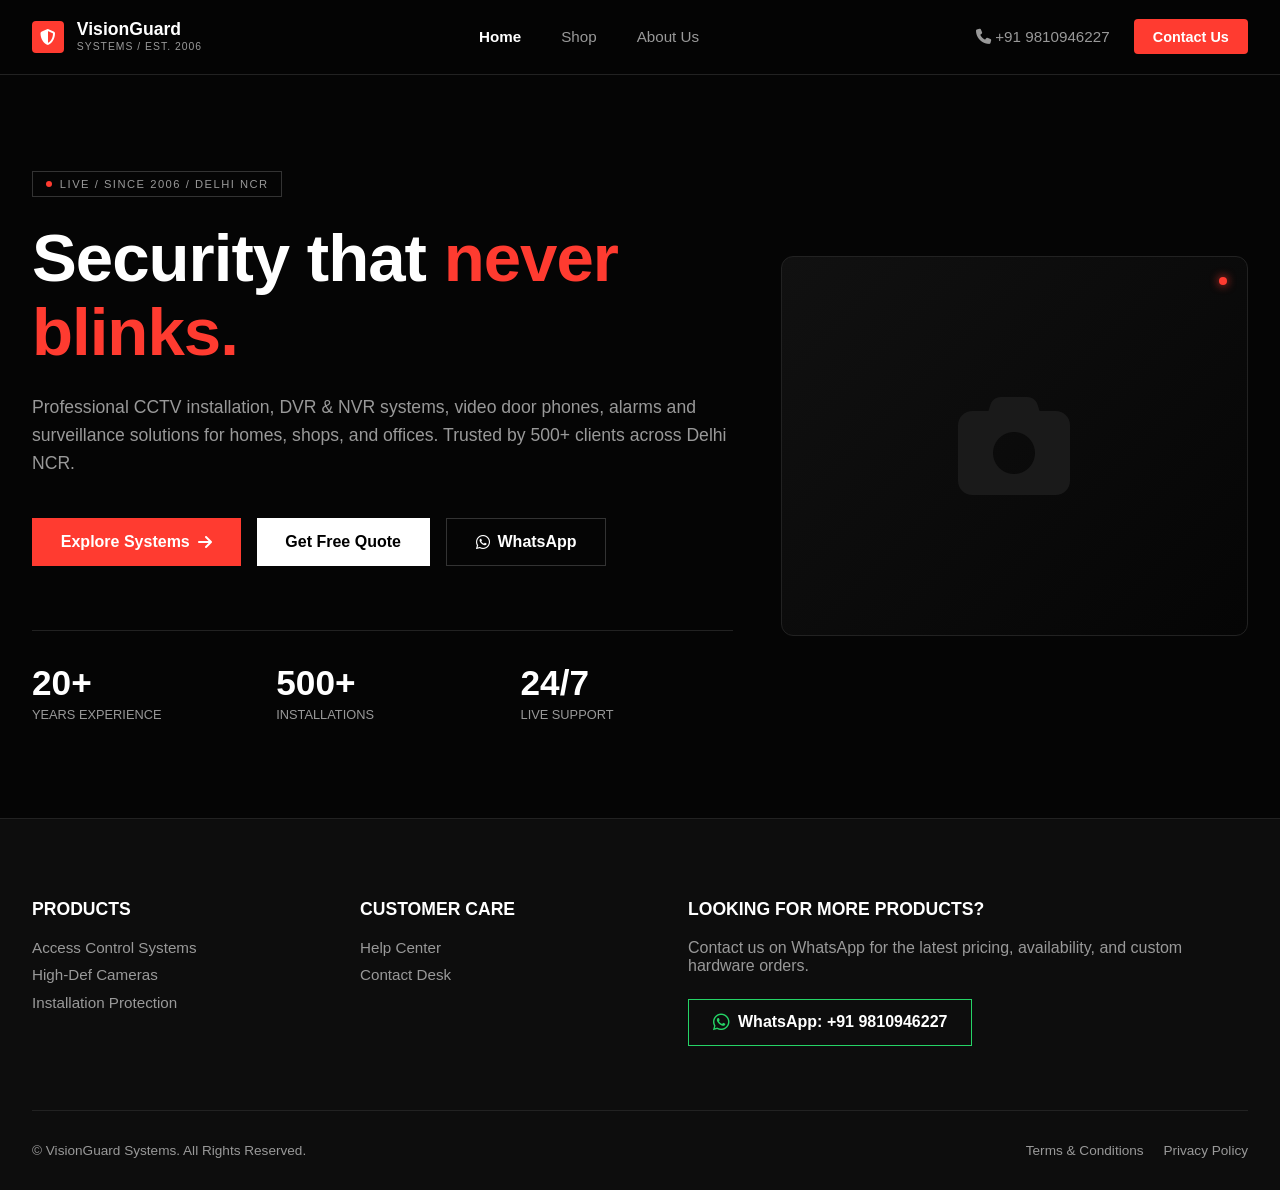
==== index.html @ 60184a5b "Update index.html" ====
<!DOCTYPE html>
<html lang="en">
<head>
    <meta charset="UTF-8">
    <meta name="viewport" content="width=device-width, initial-scale=1.0">
    <title>VisionGuard Systems | Security That Never Blinks</title>
    <link rel="stylesheet" href="https://cdnjs.cloudflare.com/ajax/libs/font-awesome/6.4.0/css/all.min.css">
    <style>
        /* --- BRAND DESIGN PALETTE (PREMIUM DARK SYSTEM) --- */
        :root {
            --pitch-black: #050505;
            --card-bg: #0d0d0d;
            --gray-highlight: #1a1a1a;
            --pure-white: #ffffff;
            --cool-gray: #999999;
            --brand-red: #ff3b30;
            --brand-red-hover: #e02d23;
            --border-color: #222222;
        }

        * {
            box-sizing: border-box;
            margin: 0;
            padding: 0;
        }

        body {
            background-color: var(--pitch-black);
            color: var(--pure-white);
            font-family: -apple-system, BlinkMacSystemFont, "Segoe UI", Roboto, sans-serif;
            overflow-x: hidden;
        }

        /* --- STICKY NAVIGATION HEADER --- */
        header {
            background-color: rgba(5, 5, 5, 0.95);
            border-bottom: 1px solid var(--border-color);
            position: sticky;
            top: 0;
            z-index: 1000;
            backdrop-filter: blur(10px);
        }

        .nav-container {
            max-width: 1300px;
            margin: 0 auto;
            display: flex;
            justify-content: space-between;
            align-items: center;
            padding: 1.2rem 2rem;
        }

        .logo-block {
            display: flex;
            align-items: center;
            gap: 0.8rem;
        }

        .logo-icon {
            background-color: var(--brand-red);
            color: white;
            width: 32px;
            height: 32px;
            display: flex;
            align-items: center;
            justify-content: center;
            border-radius: 4px;
        }

        .logo-text h1 {
            font-size: 1.1rem;
            font-weight: 900;
            line-height: 1;
        }

        .logo-text p {
            font-size: 0.65rem;
            color: var(--cool-gray);
            letter-spacing: 1px;
            margin-top: 2px;
        }

        nav ul {
            display: flex;
            list-style: none;
            gap: 2.5rem;
        }

        nav ul li a {
            font-size: 0.95rem;
            color: var(--cool-gray);
            text-decoration: none;
            transition: color 0.2s;
            cursor: pointer;
        }

        nav ul li a:hover, nav ul li a.active {
            color: var(--pure-white);
            font-weight: bold;
        }

        .nav-right {
            display: flex;
            align-items: center;
            gap: 1.5rem;
        }

        .phone-link {
            color: var(--cool-gray);
            text-decoration: none;
            font-size: 0.95rem;
        }

        .top-contact-btn {
            background-color: var(--brand-red);
            color: white;
            padding: 0.6rem 1.2rem;
            border-radius: 4px;
            text-decoration: none;
            font-weight: bold;
            font-size: 0.9rem;
            transition: background 0.2s;
        }

        .top-contact-btn:hover {
            background-color: var(--brand-red-hover);
        }

        /* --- DYNAMIC PAGES VISIBILITY --- */
        .page-view {
            display: none;
            opacity: 0;
            transform: translateY(10px);
            transition: opacity 0.3s ease, transform 0.3s ease;
        }

        .page-view.active-view {
            display: block;
            opacity: 1;
            transform: translateY(0);
        }

        /* --- HOMEPAGE HERO VIEW --- */
        .hero-viewport {
            max-width: 1300px;
            margin: 0 auto;
            padding: 6rem 2rem;
            display: grid;
            grid-template-columns: 1.2fr 0.8fr;
            gap: 3rem;
            align-items: center;
        }

        .live-badge {
            display: inline-flex;
            align-items: center;
            gap: 0.5rem;
            border: 1px solid #333;
            padding: 0.4rem 0.8rem;
            font-size: 0.7rem;
            letter-spacing: 1.5px;
            color: var(--cool-gray);
            text-transform: uppercase;
            margin-bottom: 1.5rem;
        }

        .live-badge::before {
            content: '';
            width: 6px;
            height: 6px;
            background-color: var(--brand-red);
            border-radius: 50%;
        }

        .hero-content h1 {
            font-size: 4.2rem;
            font-weight: 900;
            line-height: 1.1;
            margin-bottom: 1.5rem;
            letter-spacing: -1px;
        }

        .hero-content h1 span {
            color: var(--brand-red);
        }

        .hero-description {
            color: var(--cool-gray);
            font-size: 1.1rem;
            line-height: 1.6;
            margin-bottom: 2.5rem;
        }

        .hero-action-row {
            display: flex;
            flex-wrap: wrap;
            gap: 1rem;
            margin-bottom: 4rem;
        }

        .btn-solid-red, .btn-solid-white, .btn-outline-gray {
            padding: 0.9rem 1.8rem;
            font-weight: bold;
            font-size: 1rem;
            border: none;
            cursor: pointer;
            display: flex;
            align-items: center;
            gap: 0.5rem;
        }

        .btn-solid-red { background-color: var(--brand-red); color: white; }
        .btn-solid-red:hover { background-color: var(--brand-red-hover); }
        .btn-solid-white { background-color: white; color: black; }
        .btn-outline-gray { background-color: transparent; color: white; border: 1px solid #333; }
        .btn-outline-gray:hover { background-color: var(--card-bg); }

        .metrics-grid {
            display: grid;
            grid-template-columns: repeat(3, 1fr);
            gap: 2rem;
            border-top: 1px solid var(--border-color);
            padding-top: 2rem;
        }

        .metric-block h3 { font-size: 2.2rem; font-weight: 900; margin-bottom: 0.2rem; }
        .metric-block p { font-size: 0.8rem; color: var(--cool-gray); text-transform: uppercase; }

        .hero-graphic {
            display: flex;
            justify-content: center;
        }

        .camera-lens-box {
            width: 100%;
            height: 380px;
            background: linear-gradient(135deg, #111 0%, #050505 100%);
            border: 1px solid var(--border-color);
            border-radius: 12px;
            display: flex;
            align-items: center;
            justify-content: center;
            font-size: 7rem;
            color: #1a1a1a;
            position: relative;
        }

        .red-dot-live {
            width: 8px;
            height: 8px;
            background-color: var(--brand-red);
            border-radius: 50%;
            position: absolute;
            top: 20px;
            right: 20px;
            box-shadow: 0 0 10px var(--brand-red);
        }

        /* --- CATALOGUE / SHOP APPARATUS --- */
        .shop-header {
            max-width: 1300px;
            margin: 0 auto;
            padding: 4rem 2rem 2rem;
        }

        .shop-header h2 { font-size: 2.5rem; font-weight: 800; margin-bottom: 0.5rem; }
        .shop-header p { color: var(--cool-gray); }

        .catalog-grid {
            max-width: 1300px;
            margin: 0 auto;
            padding: 0 2rem 6rem;
            display: grid;
            grid-template-columns: repeat(auto-fit, minmax(300px, 1fr));
            gap: 2rem;
        }

        .item-card {
            background-color: var(--card-bg);
            border: 1px solid var(--border-color);
            display: flex;
            flex-direction: column;
            border-radius: 6px;
            overflow: hidden;
        }

        .item-display {
            height: 240px;
            background-color: #ffffff; /* Keeping white background to seamlessly match CP-Plus product images */
            display: flex;
            align-items: center;
            justify-content: center;
            border-bottom: 1px solid var(--border-color);
            padding: 1.5rem;
        }

        .item-display img {
            max-width: 100%;
            max-height: 100%;
            object-fit: contain;
        }

        .item-details {
            padding: 1.5rem;
            display: flex;
            flex-direction: column;
            flex-grow: 1;
        }

        .item-details h3 { 
            font-size: 1.1rem; 
            margin-bottom: 0.5rem; 
            min-height: 44px; 
            
            /* Cross-browser compatibility ke liye */
            display: -webkit-box;
            -webkit-line-clamp: 2;
            -webkit-box-orient: vertical;  
            overflow: hidden;

            /* Yeh line likhte hi VS Code ki yellow line hat jayegi */
            line-clamp: 2; 
        }
        
        .item-cost { font-size: 1.3rem; color: var(--brand-red); font-weight: bold; margin-bottom: 1.5rem; }

        .installation-box {
            background-color: var(--pitch-black);
            padding: 0.8rem;
            border: 1px solid var(--border-color);
            margin-bottom: 1.5rem;
            display: flex;
            align-items: center;
            gap: 0.6rem;
            border-radius: 4px;
        }

        .installation-box input { accent-color: var(--brand-red); width: 16px; height: 16px; cursor: pointer; }
        .installation-box label { font-size: 0.85rem; color: var(--cool-gray); cursor: pointer; }

        .item-action-btn {
            background: transparent;
            color: white;
            border: 1px solid white;
            padding: 0.8rem;
            font-weight: bold;
            cursor: pointer;
            width: 100%;
            transition: all 0.2s;
            border-radius: 4px;
            margin-top: auto;
        }

        .item-action-btn:hover { background: white; color: black; }

        /* --- ABOUT US DETAILS --- */
        .about-hero {
            background-color: var(--card-bg);
            border-bottom: 1px solid var(--border-color);
            padding: 5rem 2rem;
            text-align: center;
        }

        /* --- ABOUT US DETAILS (LEFT ALIGNED & PREMIUM SYSTEM) --- */
        .about-hero {
            background-color: var(--card-bg);
            border-bottom: 1px solid var(--border-color);
            padding: 5rem 2rem;
            text-align: left; /* Center se left kiya */
        }

        /* Pure layout ko baki sections ki tarah 1300px max-width par lock karne ke liye */
        .about-hero-container {
            max-width: 1300px;
            margin: 0 auto;
        }

        /* "About us" ko top left me chhota premium badge look dene ke liye */
        .about-hero h2 { 
            font-size: 0.95rem; 
            font-weight: 700; 
            text-transform: uppercase;
            letter-spacing: 1.5px;
            margin-bottom: 1.2rem; 
            color: var(--cool-gray);
        }

        /* "Trusted Security Solutions Since 2006" heading ko left me bada karne ke liye */
        .about-hero h3 { 
            color: var(--pure-white); 
            font-size: 3.2rem; /* Size badha kar bada kiya */
            font-weight: 900;
            line-height: 1.2;
            margin-bottom: 1.5rem; 
            max-width: 850px; 
            letter-spacing: -1px;
        }

        /* Paragraph text ko left grid ke mutabik set karne ke liye */
        .about-hero p { 
            color: var(--cool-gray); 
            font-size: 1.15rem;
            line-height: 1.7;
            max-width: 750px; 
            margin: 0; /* Margin auto hataya taaki left me align rahe */
        }

        .team-block h4 { font-size: 1.8rem; }
        .team-subtext { color: var(--cool-gray); margin-bottom: 3rem; }

        .profiles-grid {
            display: grid;
            grid-template-columns: repeat(auto-fit, minmax(400px, 1fr));
            gap: 3rem;
        }

        .profile-card { display: flex; gap: 1.5rem; }
        
        .profile-avatar {
            width: 100px;
            height: 100px;
            border-radius: 50%;
            border: 2px solid var(--brand-red);
            overflow: hidden;
            display: flex;
            align-items: center;
            justify-content: center;
            flex-shrink: 0;
            background-color: var(--gray-highlight);
        }

        .profile-avatar img {
            width: 100%;
            height: 100%;
            object-fit: cover;
        }

        .profile-info h5 { font-size: 1.3rem; }
        .role-tag { color: var(--brand-red); font-size: 0.85rem; font-weight: bold; text-transform: uppercase; display: block; margin-bottom: 0.6rem; }
        .profile-info p { color: var(--cool-gray); font-size: 0.95rem; line-height: 1.6; }

        /* --- GLOBAL FOOTER ARCHITECTURE --- */
        footer {
            background-color: var(--card-bg);
            border-top: 1px solid var(--border-color);
            padding: 5rem 2rem 2rem;
        }

        .footer-grid {
            max-width: 1300px;
            margin: 0 auto;
            display: grid;
            grid-template-columns: 1fr 1fr 2fr;
            gap: 3rem;
            padding-bottom: 4rem;
        }

        .footer-col h4 { font-size: 1.1rem; text-transform: uppercase; margin-bottom: 1.2rem; }
        .footer-col ul { list-style: none; }
        .footer-col ul li { margin-bottom: 0.6rem; }
        .footer-col ul li a { color: var(--cool-gray); text-decoration: none; font-size: 0.95rem; cursor: pointer; }
        .footer-col ul li a:hover { color: white; }
        .special-col p { color: var(--cool-gray); margin-bottom: 1.5rem; }

        .whatsapp-btn {
            color: white;
            text-decoration: none;
            border: 1px solid #25d366;
            padding: 0.8rem 1.5rem;
            display: inline-flex;
            align-items: center;
            gap: 0.5rem;
            font-weight: bold;
        }

        .whatsapp-btn i { color: #25d366; font-size: 1.2rem; }

        .footer-bottom {
            max-width: 1300px;
            margin: 0 auto;
            border-top: 1px solid var(--border-color);
            padding-top: 2rem;
            display: flex;
            justify-content: space-between;
            font-size: 0.85rem;
            color: var(--cool-gray);
        }

        .footer-bottom a { color: var(--cool-gray); text-decoration: none; margin-left: 1rem; }

        /* --- RESPONSIVE MOBILE FIXES --- */
        @media (max-width: 968px) {
            .hero-viewport { grid-template-columns: 1fr; padding: 3rem 1rem; }
            .hero-graphic { display: none; }
            .hero-content h1 { font-size: 2.8rem; }
            .footer-grid { grid-template-columns: 1fr; gap: 2rem; }
            .profiles-grid { grid-template-columns: 1fr; }
        }
    </style>
</head>
<body>

    <header>
        <div class="nav-container">
            <div class="logo-block">
                <div class="logo-icon"><i class="fa-solid fa-shield-halved"></i></div>
                <div class="logo-text">
                    <h1>VisionGuard</h1>
                    <p>SYSTEMS / EST. 2006</p>
                </div>
            </div>
            <nav>
                <ul class="nav-links">
                    <li><a class="nav-link active" data-target="home">Home</a></li>
                    <li><a class="nav-link" data-target="shop">Shop</a></li>
                    <li><a class="nav-link" data-target="about">About Us</a></li>
                </ul>
            </nav>
            <div class="nav-right">
                <a href="tel:+919810946227" class="phone-link"><i class="fa-solid fa-phone"></i> +91 9810946227</a>
                <a href="tel:+919810946227" class="top-contact-btn">Contact Us</a>
            </div>
        </div>
    </header>

    <main id="view-home" class="page-view active-view">
        <section class="hero-viewport">
            <div class="hero-content">
                <div class="live-badge">Live / Since 2006 / Delhi NCR</div>
                <h1>Security that <span>never blinks.</span></h1>
                <p class="hero-description">Professional CCTV installation, DVR & NVR systems, video door phones, alarms and surveillance solutions for homes, shops, and offices. Trusted by 500+ clients across Delhi NCR.</p>
                
                <div class="hero-action-row">
                    <button class="btn-solid-red" id="hero-explore-btn">Explore Systems <i class="fa-solid fa-arrow-right"></i></button>
                    <button class="btn-solid-white" onclick="window.location.href='tel:+919810946227'">Get Free Quote</button>
                    <button class="btn-outline-gray" onclick="window.open('https://wa.me/919810946227', '_blank')"><i class="fa-brands fa-whatsapp"></i> WhatsApp</button>
                </div>

                <div class="metrics-grid">
                    <div class="metric-block">
                        <h3>20+</h3>
                        <p>Years Experience</p>
                    </div>
                    <div class="metric-block">
                        <h3>500+</h3>
                        <p>Installations</p>
                    </div>
                    <div class="metric-block">
                        <h3>24/7</h3>
                        <p>Live Support</p>
                    </div>
                </div>
            </div>
            <div class="hero-graphic">
                <div class="camera-lens-box">
                    <i class="fa-solid fa-camera"></i>
                    <div class="red-dot-live"></div>
                </div>
            </div>
        </section>
    </main>

    <main id="view-shop" class="page-view">
        <section class="shop-header">
            <h2>CP-Plus Specialized Hardware Catalog</h2>
            <p>Select specialized equipment with an optional configuration and localized field setup service.</p>
        </section>

        <section class="catalog-grid">
            <div class="item-card">
                <div class="item-display"><img src="illumix_bullet.jpg" alt="CP Plus Illumix 2.4MP Full HD Bullet Camera"></div>
                <div class="item-details">
                    <h3>CP Plus Illumix 2.4MP Full HD Bullet Camera</h3>
                    <div class="item-cost">Price: ₹1,399</div>
                    <div class="installation-box">
                        <input type="checkbox" id="setup-cp1" class="setup-cb">
                        <label for="setup-cp1">Include Installation (+₹600)</label>
                    </div>
                    <button class="item-action-btn" data-name="CP Plus Illumix 2.4MP Full HD Bullet Camera" data-cb="setup-cp1">Add to Order Portfolio</button>
                </div>
            </div>

            <div class="item-card">
                <div class="item-display"><img src="illumix_doom.jpg" alt="CP Plus Illumix 2.4MP Full HD Dome Camera"></div>
                <div class="item-details">
                    <h3>CP Plus Illumix 2.4MP Full HD Dome Camera</h3>
                    <div class="item-cost">Price: ₹1,399</div>
                    <div class="installation-box">
                        <input type="checkbox" id="setup-cp2" class="setup-cb">
                        <label for="setup-cp2">Include Installation (+₹600)</label>
                    </div>
                    <button class="item-action-btn" data-name="CP Plus Illumix 2.4MP Full HD Dome Camera" data-cb="setup-cp2">Add to Order Portfolio</button>
                </div>
            </div>

            <div class="item-card">
                <div class="item-display"><img src="ip_2mp_dome.jpg" alt="CP Plus Illumix 2MP IP Dome Camera with Audio & Night Vision"></div>
                <div class="item-details">
                    <h3>CP Plus Illumix 2MP IP Dome Camera (Audio & Night Vision)</h3>
                    <div class="item-cost">Price: ₹2,099</div>
                    <div class="installation-box">
                        <input type="checkbox" id="setup-cp3" class="setup-cb">
                        <label for="setup-cp3">Include Installation (+₹700)</label>
                    </div>
                    <button class="item-action-btn" data-name="CP Plus Illumix 2MP IP Dome Camera with Audio & Night Vision" data-cb="setup-cp3">Add to Order Portfolio</button>
                </div>
            </div>

            <div class="item-card">
                <div class="item-display"><img src="ip_2mp_bullet.jpg" alt="CP Plus Illumix 2MP IP Bullet Camera with Audio"></div>
                <div class="item-details">
                    <h3>CP Plus Illumix 2MP IP Bullet Camera with Audio</h3>
                    <div class="item-cost">Price: ₹2,999</div>
                    <div class="installation-box">
                        <input type="checkbox" id="setup-cp4" class="setup-cb">
                        <label for="setup-cp4">Include Installation (+₹700)</label>
                    </div>
                    <button class="item-action-btn" data-name="CP Plus Illumix 2MP IP Bullet Camera with Audio" data-cb="setup-cp4">Add to Order Portfolio</button>
                </div>
            </div>

            <div class="item-card">
                <div class="item-display"><img src="4ch .jpg" alt="CP-Plus 4 Channel DVR"></div>
                <div class="item-details">
                    <h3>CP-Plus 4 Channel DVR (Supports Up to 2.4MP Cameras)</h3>
                    <div class="item-cost">Price: ₹2,549</div>
                    <div class="installation-box">
                        <input type="checkbox" id="setup-cp5" class="setup-cb">
                        <label for="setup-cp5">Include Installation (+₹1,200)</label>
                    </div>
                    <button class="item-action-btn" data-name="CP-Plus 4 Channel DVR (Supports Up to 2.4MP)" data-cb="setup-cp5">Add to Order Portfolio</button>
                </div>
            </div>

            <div class="item-card">
                <div class="item-display"><img src="4ch .jpg" alt="CP-Plus 8 Channel DVR"></div>
                <div class="item-details">
                    <h3>CP-Plus 8 Channel DVR (Supports Up to 2.4MP Cameras)</h3>
                    <div class="item-cost">Price: ₹3,650</div>
                    <div class="installation-box">
                        <input type="checkbox" id="setup-cp6" class="setup-cb">
                        <label for="setup-cp6">Include Installation (+₹1,500)</label>
                    </div>
                    <button class="item-action-btn" data-name="CP-Plus 8 Channel DVR (Supports Up to 2.4MP)" data-cb="setup-cp6">Add to Order Portfolio</button>
                </div>
            </div>

            <div class="item-card">
                <div class="item-display"><img src="4ch_NVR.jpg" alt="CP-Plus 8 Channel NVR"></div>
                <div class="item-details">
                    <h3>CP-Plus 8 Channel High-Definition NVR</h3>
                    <div class="item-cost">Price: ₹4,999</div>
                    <div class="installation-box">
                        <input type="checkbox" id="setup-cp7" class="setup-cb">
                        <label for="setup-cp7">Include Installation (+₹2,000)</label>
                    </div>
                    <button class="item-action-btn" data-name="CP-Plus 8 Channel NVR" data-cb="setup-cp7">Add to Order Portfolio</button>
                </div>
            </div>

            <div class="item-card">
                <div class="item-display"><img src="4ch_NVR.jpg" alt="CP-Plus 4 Channel NVR"></div>
                <div class="item-details">
                    <h3>CP-Plus 4 Channel High-Definition NVR</h3>
                    <div class="item-cost">Price: ₹4,399</div>
                    <div class="installation-box">
                        <input type="checkbox" id="setup-cp8" class="setup-cb">
                        <label for="setup-cp8">Include Installation (+₹1,500)</label>
                    </div>
                    <button class="item-action-btn" data-name="CP-Plus 4 Channel NVR" data-cb="setup-cp8">Add to Order Portfolio</button>
                </div>
            </div>
        </section>
    </main>

    <main id="view-about" class="page-view">
        <section class="about-hero">
            <div class="about-hero-container">
                <h2>About us</h2>
                <h3>Trusted Security Solutions Since 2006</h3>
                <p>Professional CCTV installation, DVR setup, door phone systems, and surveillance solutions for homes, shops, and offices.</p>
            </div>
        </section>

            <div class="team-block">
                <h4>Meet the Team</h4>
                <p class="team-subtext">Expert technicians ensuring your safety</p>

                <div class="profiles-grid">
                    <div class="profile-card">
                        <div class="profile-avatar">
                            <img src="Vinay kumar.png" alt="Vinay Kumar">
                        </div>
                        <div class="profile-info">
                            <h5>Vinay Kumar</h5>
                            <span class="role-tag">Founder & Security Specialist</span>
                            <p>Providing trusted CCTV and security solutions, with over 20 years of experience in CCTV installation, DVR setup, door phone systems, and security services for homes, shops, and offices.</p>
                        </div>
                    </div>

                    <div class="profile-card">
                        <div class="profile-avatar">
                            <img src="my-photo.png" alt="Nikunj Sagar">
                        </div>
                        <div class="profile-info">
                            <h5>Nikunj Sagar</h5>
                            <span class="role-tag">Technical Manager</span>
                            <p>Handles website management, product updates, customer coordination, and digital operations for VisionGuard Systems.</p>
                        </div>
                    </div>
                </div>
            </div>
        </section>
    </main>

    <footer>
        <div class="footer-grid">
            <div class="footer-col">
                <h4>Products</h4>
                <ul>
                    <li><a class="footer-nav" data-target="shop">Access Control Systems</a></li>
                    <li><a class="footer-nav" data-target="shop">High-Def Cameras</a></li>
                    <li><a class="footer-nav" data-target="shop">Installation Protection</a></li>
                </ul>
            </div>
            <div class="footer-col">
                <h4>Customer Care</h4>
                <ul>
                    <li><a href="#">Help Center</a></li>
                    <li><a href="tel:+919810946227">Contact Desk</a></li>
                </ul>
            </div>
            <div class="footer-col special-col">
                <h4>Looking for more products?</h4>
                <p>Contact us on WhatsApp for the latest pricing, availability, and custom hardware orders.</p>
                <a href="https://wa.me/919810946227" target="_blank" class="whatsapp-btn">
                    <i class="fa-brands fa-whatsapp"></i> WhatsApp: +91 9810946227
                </a>
            </div>
        </div>
        <div class="footer-bottom">
            <p>&copy; VisionGuard Systems. All Rights Reserved.</p>
            <div>
                <a href="#">Terms & Conditions</a>
                <a href="#">Privacy Policy</a>
            </div>
        </div>
    </footer>

    <script>
        document.addEventListener("DOMContentLoaded", () => {
            
            // --- 1. DYNAMIC PAGE ROUTING (NAV CHANGER) ---
            const navLinks = document.querySelectorAll(".nav-link, .footer-nav");
            const pageViews = document.querySelectorAll(".page-view");

            function changePage(targetId) {
                pageViews.forEach(view => {
                    view.classList.remove("active-view");
                });

                document.querySelectorAll(".nav-link").forEach(link => {
                    link.classList.remove("active");
                });

                const targetPage = document.getElementById(`view-${targetId}`);
                if (targetPage) {
                    targetPage.classList.add("active-view");
                }

                const targetNav = document.querySelector(`.nav-link[data-target="${targetId}"]`);
                if (targetNav) {
                    targetNav.classList.add("add"); // backwards fallback
                    targetNav.classList.add("active");
                }

                window.scrollTo({ top: 0, behavior: "instant" });
            }

            navLinks.forEach(link => {
                link.addEventListener("click", (e) => {
                    e.preventDefault();
                    const target = link.getAttribute("data-target");
                    changePage(target);
                });
            });

            const exploreBtn = document.getElementById("hero-explore-btn");
            if (exploreBtn) {
                exploreBtn.addEventListener("click", () => {
                    changePage("shop");
                });
            }

            // --- 2. SHOP CART WITH DIRECT WHATSAPP ACTION ---
            const buyButtons = document.querySelectorAll(".item-action-btn");

            buyButtons.forEach(button => {
                button.addEventListener("click", () => {
                    const productName = button.getAttribute("data-name");
                    const associatedCheckboxId = button.getAttribute("data-cb");
                    const isInstallationChecked = document.getElementById(associatedCheckboxId).checked;

                    // WhatsApp Custom Message Text Formulation
                    let textMessage = `Hello VisionGuard, I want to inquire/order:\n- Product: ${productName}`;
                    if (isInstallationChecked) {
                        textMessage += `\n- Requirement: Need On-site Installation Service`;
                    } else {
                        textMessage += `\n- Requirement: Hardware Delivery Only`;
                    }

                    // Encode message for URL format
                    const encodedMessage = encodeURIComponent(textMessage);
                    
                    // Redirecting directly to business WhatsApp channel
                    window.open(`https://wa.me/919810946227?text=${encodedMessage}`, '_blank');
                });
            });
        });
    </script>
</body>
</html>
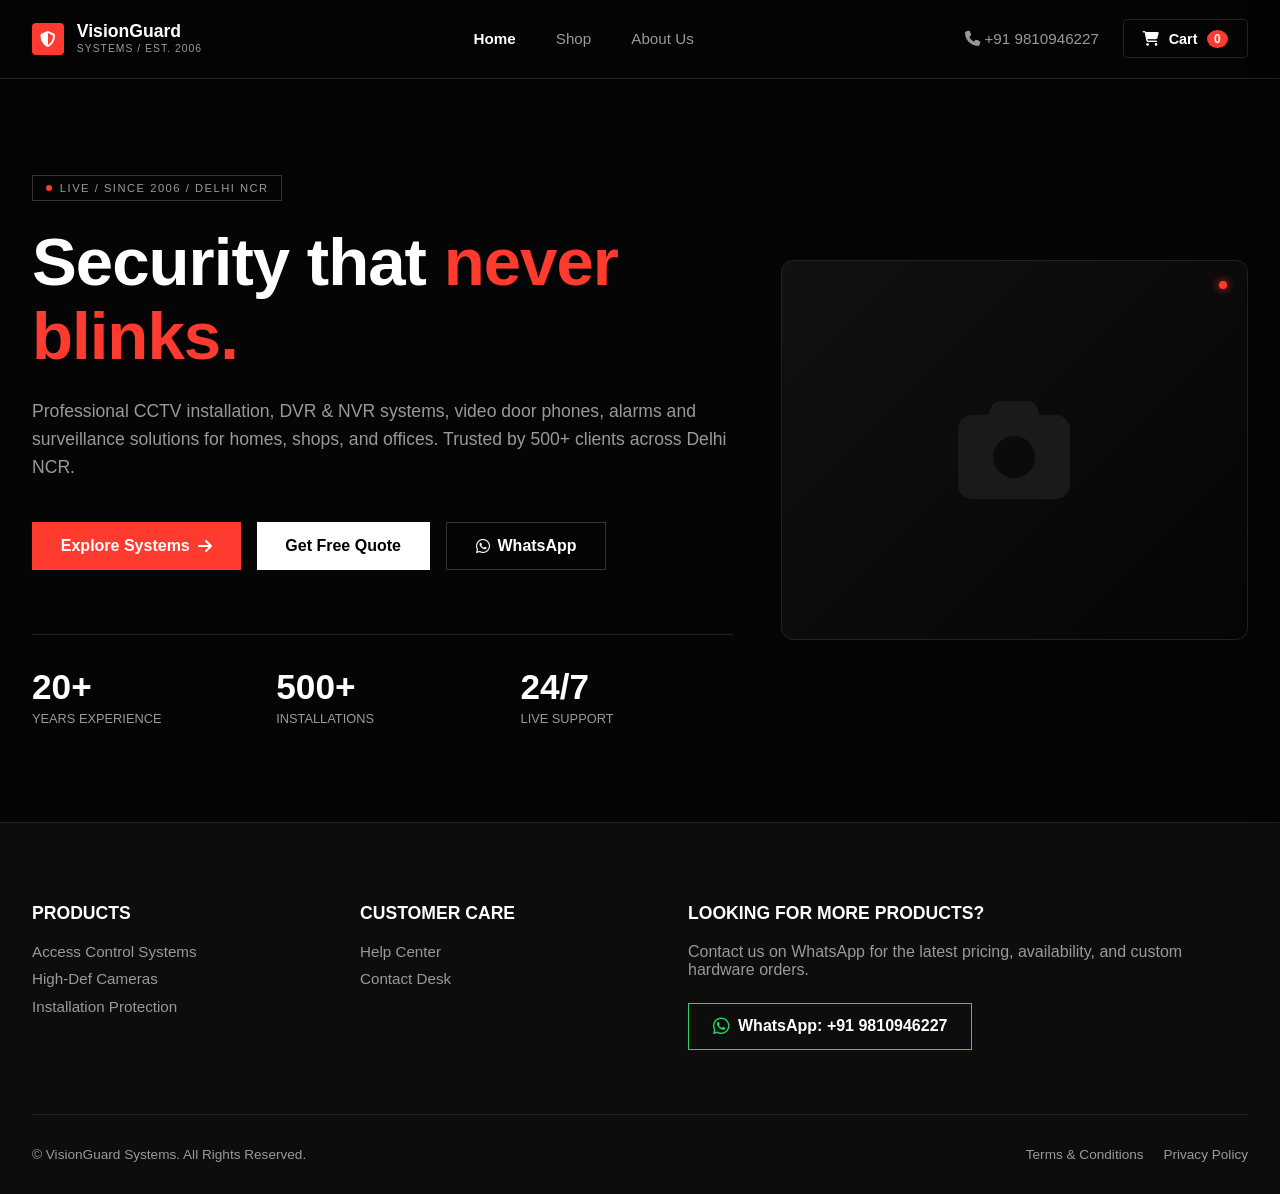
==== commit e9f2e8af: "Update index.html" ====
--- a/index.html
+++ b/index.html
@@ -111,19 +111,31 @@
             font-size: 0.95rem;
         }
 
-        .top-contact-btn {
-            background-color: var(--brand-red);
+        /* Cart Icon Trigger Style */
+        .cart-trigger-btn {
+            background: transparent;
+            border: 1px solid var(--border-color);
             color: white;
             padding: 0.6rem 1.2rem;
             border-radius: 4px;
-            text-decoration: none;
+            cursor: pointer;
+            position: relative;
+            display: flex;
+            align-items: center;
+            gap: 0.6rem;
             font-weight: bold;
             font-size: 0.9rem;
             transition: background 0.2s;
         }
-
-        .top-contact-btn:hover {
-            background-color: var(--brand-red-hover);
+        .cart-trigger-btn:hover {
+            background: var(--gray-highlight);
+        }
+        .cart-badge {
+            background-color: var(--brand-red);
+            color: white;
+            font-size: 0.75rem;
+            padding: 2px 7px;
+            border-radius: 50%;
         }
 
         /* --- DYNAMIC PAGES VISIBILITY --- */
@@ -280,24 +292,22 @@
             border: 1px solid var(--border-color);
             display: flex;
             flex-direction: column;
-            border-radius: 6px;
-            overflow: hidden;
         }
 
         .item-display {
-            height: 240px;
-            background-color: #ffffff; /* Keeping white background to seamlessly match CP-Plus product images */
+            height: 220px;
+            background-color: var(--gray-highlight);
             display: flex;
             align-items: center;
             justify-content: center;
             border-bottom: 1px solid var(--border-color);
-            padding: 1.5rem;
+            overflow: hidden;
         }
 
         .item-display img {
-            max-width: 100%;
-            max-height: 100%;
-            object-fit: contain;
+            width: 100%;
+            height: 100%;
+            object-fit: cover;
         }
 
         .item-details {
@@ -307,22 +317,8 @@
             flex-grow: 1;
         }
 
-        .item-details h3 { 
-            font-size: 1.1rem; 
-            margin-bottom: 0.5rem; 
-            min-height: 44px; 
-            
-            /* Cross-browser compatibility ke liye */
-            display: -webkit-box;
-            -webkit-line-clamp: 2;
-            -webkit-box-orient: vertical;  
-            overflow: hidden;
-
-            /* Yeh line likhte hi VS Code ki yellow line hat jayegi */
-            line-clamp: 2; 
-        }
-        
-        .item-cost { font-size: 1.3rem; color: var(--brand-red); font-weight: bold; margin-bottom: 1.5rem; }
+        .item-details h3 { font-size: 1.25rem; margin-bottom: 0.5rem; }
+        .item-cost { font-size: 1.4rem; color: var(--brand-red); font-weight: bold; margin-bottom: 1.5rem; }
 
         .installation-box {
             background-color: var(--pitch-black);
@@ -332,10 +328,9 @@
             display: flex;
             align-items: center;
             gap: 0.6rem;
-            border-radius: 4px;
-        }
-
-        .installation-box input { accent-color: var(--brand-red); width: 16px; height: 16px; cursor: pointer; }
+        }
+
+        .installation-box input { accent-color: var(--brand-red); width: 16px; height: 16px; }
         .installation-box label { font-size: 0.85rem; color: var(--cool-gray); cursor: pointer; }
 
         .item-action-btn {
@@ -347,13 +342,134 @@
             cursor: pointer;
             width: 100%;
             transition: all 0.2s;
+        }
+
+        .item-action-btn:hover { background: white; color: black; }
+
+        /* --- SIDEBAR CART FLYOUT DESIGN --- */
+        .cart-sidebar {
+            position: fixed;
+            top: 0;
+            right: -420px;
+            width: 400px;
+            height: 100vh;
+            background-color: #0b0b0b;
+            border-left: 1px solid var(--border-color);
+            box-shadow: -10px 0 30px rgba(0,0,0,0.5);
+            z-index: 2000;
+            display: flex;
+            flex-direction: column;
+            transition: right 0.3s ease-in-out;
+        }
+        .cart-sidebar.open {
+            right: 0;
+        }
+        .cart-header {
+            padding: 1.5rem;
+            border-bottom: 1px solid var(--border-color);
+            display: flex;
+            justify-content: space-between;
+            align-items: center;
+        }
+        .cart-header h3 { font-size: 1.3rem; font-weight: 800; }
+        .close-cart-btn {
+            background: transparent;
+            border: none;
+            color: var(--cool-gray);
+            font-size: 1.5rem;
+            cursor: pointer;
+        }
+        .close-cart-btn:hover { color: white; }
+        
+        .cart-items-container {
+            padding: 1.5rem;
+            flex-grow: 1;
+            overflow-y: auto;
+            display: flex;
+            flex-direction: column;
+            gap: 1rem;
+        }
+        .empty-cart-text {
+            color: var(--cool-gray);
+            text-align: center;
+            margin-top: 3rem;
+            font-style: italic;
+        }
+        .cart-item {
+            background: var(--card-bg);
+            border: 1px solid var(--border-color);
+            padding: 1rem;
+            display: flex;
+            flex-direction: column;
+            gap: 0.5rem;
+        }
+        .cart-item-row {
+            display: flex;
+            justify-content: space-between;
+            align-items: center;
+        }
+        .cart-item-title { font-weight: bold; font-size: 0.95rem; }
+        .cart-item-setup { font-size: 0.8rem; color: var(--cool-gray); }
+        .cart-item-price { color: var(--brand-red); font-weight: bold; }
+        
+        .remove-item-btn {
+            background: transparent;
+            border: none;
+            color: #ff3b30;
+            cursor: pointer;
+            font-size: 0.85rem;
+            display: flex;
+            align-items: center;
+            gap: 0.3rem;
+        }
+        .remove-item-btn:hover { text-decoration: underline; }
+
+        .cart-footer {
+            padding: 1.5rem;
+            border-top: 1px solid var(--border-color);
+            background: #080808;
+        }
+        .total-row {
+            display: flex;
+            justify-content: space-between;
+            font-size: 1.2rem;
+            font-weight: bold;
+            margin-bottom: 1.5rem;
+        }
+        .total-row span:last-child { color: var(--brand-red); }
+        
+        .whatsapp-order-btn {
+            background-color: #25d366;
+            color: white;
+            width: 100%;
+            padding: 1rem;
+            border: none;
+            font-weight: bold;
+            font-size: 1rem;
+            cursor: pointer;
+            display: flex;
+            align-items: center;
+            justify-content: center;
+            gap: 0.6rem;
             border-radius: 4px;
-            margin-top: auto;
-        }
-
-        .item-action-btn:hover { background: white; color: black; }
-
-        /* --- ABOUT US DETAILS --- */
+            transition: background 0.2s;
+        }
+        .whatsapp-order-btn:hover { background-color: #1ebd59; }
+        
+        .cart-backdrop {
+            position: fixed;
+            top: 0;
+            left: 0;
+            width: 100vw;
+            height: 100vh;
+            background: rgba(0,0,0,0.6);
+            z-index: 1999;
+            display: none;
+            backdrop-filter: blur(4px);
+        }
+        .cart-backdrop.open { display: block; }
+
+        /* --- ABOUT US DETAILS (WITH IMAGE SUPPORT) --- */
         .about-hero {
             background-color: var(--card-bg);
             border-bottom: 1px solid var(--border-color);
@@ -361,49 +477,14 @@
             text-align: center;
         }
 
-        /* --- ABOUT US DETAILS (LEFT ALIGNED & PREMIUM SYSTEM) --- */
-        .about-hero {
-            background-color: var(--card-bg);
-            border-bottom: 1px solid var(--border-color);
-            padding: 5rem 2rem;
-            text-align: left; /* Center se left kiya */
-        }
-
-        /* Pure layout ko baki sections ki tarah 1300px max-width par lock karne ke liye */
-        .about-hero-container {
-            max-width: 1300px;
-            margin: 0 auto;
-        }
-
-        /* "About us" ko top left me chhota premium badge look dene ke liye */
-        .about-hero h2 { 
-            font-size: 0.95rem; 
-            font-weight: 700; 
-            text-transform: uppercase;
-            letter-spacing: 1.5px;
-            margin-bottom: 1.2rem; 
-            color: var(--cool-gray);
-        }
-
-        /* "Trusted Security Solutions Since 2006" heading ko left me bada karne ke liye */
-        .about-hero h3 { 
-            color: var(--pure-white); 
-            font-size: 3.2rem; /* Size badha kar bada kiya */
-            font-weight: 900;
-            line-height: 1.2;
-            margin-bottom: 1.5rem; 
-            max-width: 850px; 
-            letter-spacing: -1px;
-        }
-
-        /* Paragraph text ko left grid ke mutabik set karne ke liye */
-        .about-hero p { 
-            color: var(--cool-gray); 
-            font-size: 1.15rem;
-            line-height: 1.7;
-            max-width: 750px; 
-            margin: 0; /* Margin auto hataya taaki left me align rahe */
-        }
+        .about-hero h2 { font-size: 2.5rem; font-weight: 800; margin-bottom: 0.5rem; }
+        .about-hero h3 { color: var(--brand-red); font-size: 1.4rem; margin-bottom: 1rem; }
+        .about-hero p { color: var(--cool-gray); max-width: 700px; margin: 0 auto; }
+
+        .about-content { max-width: 1100px; margin: 0 auto; padding: 5rem 2rem; }
+        .editorial-block { margin-bottom: 4rem; }
+        .editorial-block h4 { font-size: 1.8rem; margin-bottom: 1rem; }
+        .editorial-block p { color: var(--cool-gray); line-height: 1.7; }
 
         .team-block h4 { font-size: 1.8rem; }
         .team-subtext { color: var(--cool-gray); margin-bottom: 3rem; }
@@ -495,6 +576,7 @@
             .hero-content h1 { font-size: 2.8rem; }
             .footer-grid { grid-template-columns: 1fr; gap: 2rem; }
             .profiles-grid { grid-template-columns: 1fr; }
+            .cart-sidebar { width: 100%; right: -100%; }
         }
     </style>
 </head>
@@ -518,10 +600,32 @@
             </nav>
             <div class="nav-right">
                 <a href="tel:+919810946227" class="phone-link"><i class="fa-solid fa-phone"></i> +91 9810946227</a>
-                <a href="tel:+919810946227" class="top-contact-btn">Contact Us</a>
+                <button class="cart-trigger-btn" id="cart-toggle-nav">
+                    <i class="fa-solid fa-cart-shopping"></i> Cart <span class="cart-badge" id="cart-count">0</span>
+                </button>
             </div>
         </div>
     </header>
+
+    <div class="cart-backdrop" id="cart-backdrop"></div>
+    <div class="cart-sidebar" id="cart-sidebar">
+        <div class="cart-header">
+            <h3>Your Order Portfolio</h3>
+            <button class="close-cart-btn" id="cart-close-btn">&times;</button>
+        </div>
+        <div class="cart-items-container" id="cart-items-wrapper">
+            <p class="empty-cart-text">Your cart is currently empty.</p>
+        </div>
+        <div class="cart-footer">
+            <div class="total-row">
+                <span>Grand Total:</span>
+                <span id="cart-grand-total">₹0</span>
+            </div>
+            <button class="whatsapp-order-btn" id="whatsapp-submit-order">
+                <i class="fa-brands fa-whatsapp"></i> Send Order via WhatsApp
+            </button>
+        </div>
+    </div>
 
     <main id="view-home" class="page-view active-view">
         <section class="hero-viewport">
@@ -562,112 +666,112 @@
 
     <main id="view-shop" class="page-view">
         <section class="shop-header">
-            <h2>CP-Plus Specialized Hardware Catalog</h2>
+            <h2>Hardware & Core Systems</h2>
             <p>Select specialized equipment with an optional configuration and localized field setup service.</p>
         </section>
 
         <section class="catalog-grid">
             <div class="item-card">
-                <div class="item-display"><img src="illumix_bullet.jpg" alt="CP Plus Illumix 2.4MP Full HD Bullet Camera"></div>
+                <div class="item-display"><img src="normal_dome.jpg" alt="Normal Dome Camera"></div>
                 <div class="item-details">
-                    <h3>CP Plus Illumix 2.4MP Full HD Bullet Camera</h3>
-                    <div class="item-cost">Price: ₹1,399</div>
+                    <h3>Normal Dome Camera</h3>
+                    <div class="item-cost">Anumit Price: ₹1,100</div>
                     <div class="installation-box">
-                        <input type="checkbox" id="setup-cp1" class="setup-cb">
-                        <label for="setup-cp1">Include Installation (+₹600)</label>
-                    </div>
-                    <button class="item-action-btn" data-name="CP Plus Illumix 2.4MP Full HD Bullet Camera" data-cb="setup-cp1">Add to Order Portfolio</button>
+                        <input type="checkbox" id="setup-p1" class="setup-cb">
+                        <label for="setup-p1">Include Installation (+₹300)</label>
+                    </div>
+                    <button class="item-action-btn" data-name="Normal Dome Camera" data-price="1100" data-setup-price="300" data-cb="setup-p1">Add to Cart</button>
                 </div>
             </div>
 
             <div class="item-card">
-                <div class="item-display"><img src="illumix_doom.jpg" alt="CP Plus Illumix 2.4MP Full HD Dome Camera"></div>
+                <div class="item-display"><img src="normal_bullet.jpg" alt="Normal Bullet Camera"></div>
                 <div class="item-details">
-                    <h3>CP Plus Illumix 2.4MP Full HD Dome Camera</h3>
-                    <div class="item-cost">Price: ₹1,399</div>
+                    <h3>Normal Bullet Camera</h3>
+                    <div class="item-cost">Anumit Price: ₹1,200</div>
                     <div class="installation-box">
-                        <input type="checkbox" id="setup-cp2" class="setup-cb">
-                        <label for="setup-cp2">Include Installation (+₹600)</label>
-                    </div>
-                    <button class="item-action-btn" data-name="CP Plus Illumix 2.4MP Full HD Dome Camera" data-cb="setup-cp2">Add to Order Portfolio</button>
+                        <input type="checkbox" id="setup-p2" class="setup-cb">
+                        <label for="setup-p2">Include Installation (+₹300)</label>
+                    </div>
+                    <button class="item-action-btn" data-name="Normal Bullet Camera" data-price="1200" data-setup-price="300" data-cb="setup-p2">Add to Cart</button>
                 </div>
             </div>
 
             <div class="item-card">
-                <div class="item-display"><img src="ip_2mp_dome.jpg" alt="CP Plus Illumix 2MP IP Dome Camera with Audio & Night Vision"></div>
+                <div class="item-display"><img src="illumix_doom.jpg" alt="Illumix Dome Camera"></div>
                 <div class="item-details">
-                    <h3>CP Plus Illumix 2MP IP Dome Camera (Audio & Night Vision)</h3>
-                    <div class="item-cost">Price: ₹2,099</div>
+                    <h3>Illumix Dome Camera</h3>
+                    <div class="item-cost">Anumit Price: ₹1,400</div>
                     <div class="installation-box">
-                        <input type="checkbox" id="setup-cp3" class="setup-cb">
-                        <label for="setup-cp3">Include Installation (+₹700)</label>
-                    </div>
-                    <button class="item-action-btn" data-name="CP Plus Illumix 2MP IP Dome Camera with Audio & Night Vision" data-cb="setup-cp3">Add to Order Portfolio</button>
+                        <input type="checkbox" id="setup-p3" class="setup-cb">
+                        <label for="setup-p3">Include Installation (+₹300)</label>
+                    </div>
+                    <button class="item-action-btn" data-name="Illumix Dome Camera" data-price="1400" data-setup-price="300" data-cb="setup-p3">Add to Cart</button>
                 </div>
             </div>
 
             <div class="item-card">
-                <div class="item-display"><img src="ip_2mp_bullet.jpg" alt="CP Plus Illumix 2MP IP Bullet Camera with Audio"></div>
+                <div class="item-display"><img src="illumix_bullet.jpg" alt="Illumix Bullet Camera"></div>
                 <div class="item-details">
-                    <h3>CP Plus Illumix 2MP IP Bullet Camera with Audio</h3>
-                    <div class="item-cost">Price: ₹2,999</div>
+                    <h3>Illumix Bullet Camera</h3>
+                    <div class="item-cost">Anumit Price: ₹1,500</div>
                     <div class="installation-box">
-                        <input type="checkbox" id="setup-cp4" class="setup-cb">
-                        <label for="setup-cp4">Include Installation (+₹700)</label>
-                    </div>
-                    <button class="item-action-btn" data-name="CP Plus Illumix 2MP IP Bullet Camera with Audio" data-cb="setup-cp4">Add to Order Portfolio</button>
+                        <input type="checkbox" id="setup-p4" class="setup-cb">
+                        <label for="setup-p4">Include Installation (+₹300)</label>
+                    </div>
+                    <button class="item-action-btn" data-name="Illumix Bullet Camera" data-price="1500" data-setup-price="300" data-cb="setup-p4">Add to Cart</button>
                 </div>
             </div>
 
             <div class="item-card">
-                <div class="item-display"><img src="4ch .jpg" alt="CP-Plus 4 Channel DVR"></div>
+                <div class="item-display"><img src="ip_2mp_dome.jpg" alt="IP 2MP Dome Camera"></div>
                 <div class="item-details">
-                    <h3>CP-Plus 4 Channel DVR (Supports Up to 2.4MP Cameras)</h3>
-                    <div class="item-cost">Price: ₹2,549</div>
+                    <h3>IP 2MP Dome Camera</h3>
+                    <div class="item-cost">Anumit Price: ₹1,900</div>
                     <div class="installation-box">
-                        <input type="checkbox" id="setup-cp5" class="setup-cb">
-                        <label for="setup-cp5">Include Installation (+₹1,200)</label>
-                    </div>
-                    <button class="item-action-btn" data-name="CP-Plus 4 Channel DVR (Supports Up to 2.4MP)" data-cb="setup-cp5">Add to Order Portfolio</button>
+                        <input type="checkbox" id="setup-p5" class="setup-cb">
+                        <label for="setup-p5">Include Installation (+₹400)</label>
+                    </div>
+                    <button class="item-action-btn" data-name="IP 2MP Dome Camera" data-price="1900" data-setup-price="400" data-cb="setup-p5">Add to Cart</button>
                 </div>
             </div>
 
             <div class="item-card">
-                <div class="item-display"><img src="4ch .jpg" alt="CP-Plus 8 Channel DVR"></div>
+                <div class="item-display"><img src="ip_2mp_bullet.jpg" alt="IP 2MP Bullet Camera"></div>
                 <div class="item-details">
-                    <h3>CP-Plus 8 Channel DVR (Supports Up to 2.4MP Cameras)</h3>
-                    <div class="item-cost">Price: ₹3,650</div>
+                    <h3>IP 2MP Bullet Camera</h3>
+                    <div class="item-cost">Anumit Price: ₹2,100</div>
                     <div class="installation-box">
-                        <input type="checkbox" id="setup-cp6" class="setup-cb">
-                        <label for="setup-cp6">Include Installation (+₹1,500)</label>
-                    </div>
-                    <button class="item-action-btn" data-name="CP-Plus 8 Channel DVR (Supports Up to 2.4MP)" data-cb="setup-cp6">Add to Order Portfolio</button>
+                        <input type="checkbox" id="setup-p6" class="setup-cb">
+                        <label for="setup-p6">Include Installation (+₹400)</label>
+                    </div>
+                    <button class="item-action-btn" data-name="IP 2MP Bullet Camera" data-price="2100" data-setup-price="400" data-cb="setup-p6">Add to Cart</button>
                 </div>
             </div>
 
             <div class="item-card">
-                <div class="item-display"><img src="4ch_NVR.jpg" alt="CP-Plus 8 Channel NVR"></div>
+                <div class="item-display"><img src="4ch .jpg" alt="4 Channel DVR"></div>
                 <div class="item-details">
-                    <h3>CP-Plus 8 Channel High-Definition NVR</h3>
-                    <div class="item-cost">Price: ₹4,999</div>
+                    <h3>4 Channel DVR</h3>
+                    <div class="item-cost">Anumit Price: ₹3,200</div>
                     <div class="installation-box">
-                        <input type="checkbox" id="setup-cp7" class="setup-cb">
-                        <label for="setup-cp7">Include Installation (+₹2,000)</label>
-                    </div>
-                    <button class="item-action-btn" data-name="CP-Plus 8 Channel NVR" data-cb="setup-cp7">Add to Order Portfolio</button>
+                        <input type="checkbox" id="setup-p7" class="setup-cb">
+                        <label for="setup-p7">Include Installation (+₹500)</label>
+                    </div>
+                    <button class="item-action-btn" data-name="4 Channel DVR" data-price="3200" data-setup-price="500" data-cb="setup-p7">Add to Cart</button>
                 </div>
             </div>
 
             <div class="item-card">
-                <div class="item-display"><img src="4ch_NVR.jpg" alt="CP-Plus 4 Channel NVR"></div>
+                <div class="item-display"><img src="4ch_NVR.jpg" alt="4 Channel NVR"></div>
                 <div class="item-details">
-                    <h3>CP-Plus 4 Channel High-Definition NVR</h3>
-                    <div class="item-cost">Price: ₹4,399</div>
+                    <h3>4 Channel NVR</h3>
+                    <div class="item-cost">Anumit Price: ₹4,300</div>
                     <div class="installation-box">
-                        <input type="checkbox" id="setup-cp8" class="setup-cb">
-                        <label for="setup-cp8">Include Installation (+₹1,500)</label>
-                    </div>
-                    <button class="item-action-btn" data-name="CP-Plus 4 Channel NVR" data-cb="setup-cp8">Add to Order Portfolio</button>
+                        <input type="checkbox" id="setup-p8" class="setup-cb">
+                        <label for="setup-p8">Include Installation (+₹600)</label>
+                    </div>
+                    <button class="item-action-btn" data-name="4 Channel NVR" data-price="4300" data-setup-price="600" data-cb="setup-p8">Add to Cart</button>
                 </div>
             </div>
         </section>
@@ -675,12 +779,16 @@
 
     <main id="view-about" class="page-view">
         <section class="about-hero">
-            <div class="about-hero-container">
-                <h2>About us</h2>
-                <h3>Trusted Security Solutions Since 2006</h3>
-                <p>Professional CCTV installation, DVR setup, door phone systems, and surveillance solutions for homes, shops, and offices.</p>
-            </div>
+            <h2>About us</h2>
+            <h3>Trusted Security Solutions Since 2006</h3>
+            <p>Professional CCTV installation, DVR setup, door phone systems, and surveillance solutions for homes, shops, and offices.</p>
         </section>
+
+        <section class="about-content">
+            <div class="editorial-block">
+                <h4>Complete CCTV & Surveillance Solutions</h4>
+                <p>We specialize in CCTV Installation, DVR systems, door phones, and security solutions for homes, shops, and offices. We focus on reliable products, professional installation, and customer satisfaction.</p>
+            </div>
 
             <div class="team-block">
                 <h4>Meet the Team</h4>
@@ -689,7 +797,7 @@
                 <div class="profiles-grid">
                     <div class="profile-card">
                         <div class="profile-avatar">
-                            <img src="Vinay kumar.png" alt="Vinay Kumar">
+                            <img src="papa.jpg" alt="Vinay Kumar">
                         </div>
                         <div class="profile-info">
                             <h5>Vinay Kumar</h5>
@@ -700,7 +808,7 @@
 
                     <div class="profile-card">
                         <div class="profile-avatar">
-                            <img src="my-photo.png" alt="Nikunj Sagar">
+                            <img src="my-photo.jpg" alt="Nikunj Sagar">
                         </div>
                         <div class="profile-info">
                             <h5>Nikunj Sagar</h5>
@@ -770,7 +878,6 @@
 
                 const targetNav = document.querySelector(`.nav-link[data-target="${targetId}"]`);
                 if (targetNav) {
-                    targetNav.classList.add("add"); // backwards fallback
                     targetNav.classList.add("active");
                 }
 
@@ -792,30 +899,121 @@
                 });
             }
 
-            // --- 2. SHOP CART WITH DIRECT WHATSAPP ACTION ---
-            const buyButtons = document.querySelectorAll(".item-action-btn");
-
-            buyButtons.forEach(button => {
+            // --- 2. GLOBAL CART SYSTEM LOGIC ---
+            let cart = [];
+
+            const cartSidebar = document.getElementById("cart-sidebar");
+            const cartBackdrop = document.getElementById("cart-backdrop");
+            const cartCountBadge = document.getElementById("cart-count");
+            const cartItemsWrapper = document.getElementById("cart-items-wrapper");
+            const cartGrandTotalElement = document.getElementById("cart-grand-total");
+
+            function toggleCartVisibility(open) {
+                if (open) {
+                    cartSidebar.classList.add("open");
+                    cartBackdrop.classList.add("open");
+                } else {
+                    cartSidebar.classList.remove("open");
+                    cartBackdrop.classList.remove("open");
+                }
+            }
+
+            document.getElementById("cart-toggle-nav").addEventListener("click", () => toggleCartVisibility(true));
+            document.getElementById("cart-close-btn").addEventListener("click", () => toggleCartVisibility(false));
+            cartBackdrop.addEventListener("click", () => toggleCartVisibility(false));
+
+            function renderCart() {
+                cartCountBadge.textContent = cart.length;
+
+                if (cart.length === 0) {
+                    cartItemsWrapper.innerHTML = `<p class="empty-cart-text">Your cart is currently empty.</p>`;
+                    cartGrandTotalElement.textContent = "₹0";
+                    return;
+                }
+
+                cartItemsWrapper.innerHTML = "";
+                let calculatedGrandTotal = 0;
+
+                cart.forEach((item, index) => {
+                    const itemTotalCost = item.basePrice + (item.includeInstallation ? item.setupPrice : 0);
+                    calculatedGrandTotal += itemTotalCost;
+
+                    const itemNode = document.createElement("div");
+                    itemNode.classList.add("cart-item");
+                    itemNode.innerHTML = `
+                        <div class="cart-item-row">
+                            <span class="cart-item-title">${item.name}</span>
+                            <button class="remove-item-btn" data-index="${index}"><i class="fa-solid fa-trash"></i> Remove</button>
+                        </div>
+                        <div class="cart-item-row">
+                            <span class="cart-item-setup">${item.includeInstallation ? '⚙️ Hardware + Installation' : '📦 Hardware Delivery Only'}</span>
+                            <span class="cart-item-price">₹${itemTotalCost.toLocaleString('en-IN')}</span>
+                        </div>
+                    `;
+                    cartItemsWrapper.appendChild(itemNode);
+                });
+
+                cartGrandTotalElement.textContent = `₹${calculatedGrandTotal.toLocaleString('en-IN')}`;
+
+                document.querySelectorAll(".remove-item-btn").forEach(btn => {
+                    btn.addEventListener("click", () => {
+                        const targetIdx = parseInt(btn.getAttribute("data-index"));
+                        cart.splice(targetIdx, 1);
+                        renderCart();
+                    });
+                });
+            }
+
+            const addToCartButtons = document.querySelectorAll(".item-action-btn");
+            addToCartButtons.forEach(button => {
                 button.addEventListener("click", () => {
-                    const productName = button.getAttribute("data-name");
-                    const associatedCheckboxId = button.getAttribute("data-cb");
-                    const isInstallationChecked = document.getElementById(associatedCheckboxId).checked;
-
-                    // WhatsApp Custom Message Text Formulation
-                    let textMessage = `Hello VisionGuard, I want to inquire/order:\n- Product: ${productName}`;
-                    if (isInstallationChecked) {
-                        textMessage += `\n- Requirement: Need On-site Installation Service`;
-                    } else {
-                        textMessage += `\n- Requirement: Hardware Delivery Only`;
-                    }
-
-                    // Encode message for URL format
-                    const encodedMessage = encodeURIComponent(textMessage);
-                    
-                    // Redirecting directly to business WhatsApp channel
-                    window.open(`https://wa.me/919810946227?text=${encodedMessage}`, '_blank');
+                    const name = button.getAttribute("data-name");
+                    const basePrice = parseInt(button.getAttribute("data-price"));
+                    const setupPrice = parseInt(button.getAttribute("data-setup-price"));
+                    const checkboxId = button.getAttribute("data-cb");
+                    const includeInstallation = document.getElementById(checkboxId).checked;
+
+                    cart.push({
+                        name: name,
+                        basePrice: basePrice,
+                        setupPrice: setupPrice,
+                        includeInstallation: includeInstallation
+                    });
+
+                    renderCart();
+                    toggleCartVisibility(true);
                 });
             });
+
+            // --- 3. CONSOLIDATED WHATSAPP ORDER PLACE SYSTEM ---
+            document.getElementById("whatsapp-submit-order").addEventListener("click", () => {
+                if (cart.length === 0) {
+                    alert("Aapka cart khali hai! Kripya pehle items add karein.");
+                    return;
+                }
+
+                let textMessage = `Hello VisionGuard Systems, I want to place an order:\n\n`;
+                textMessage += `=========================\n`;
+                
+                let grandCalculatedSum = 0;
+
+                cart.forEach((item, i) => {
+                    const cost = item.basePrice + (item.includeInstallation ? item.setupPrice : 0);
+                    grandCalculatedSum += cost;
+
+                    textMessage += `${i + 1}. Item: ${item.name}\n`;
+                    textMessage += `   - Type: ${item.includeInstallation ? 'Hardware + Setup Service' : 'Hardware Delivery Only'}\n`;
+                    textMessage += `   - Cost: ₹${cost.toLocaleString('en-IN')}\n\n`;
+                });
+
+                textMessage += `=========================\n`;
+                textMessage += `Grand Total Amount: ₹${grandCalculatedSum.toLocaleString('en-IN')}\n\n`;
+                textMessage += `Kindly confirm availability and installation scheduling parameters.`;
+
+                const encodedMessage = encodeURIComponent(textMessage);
+                window.open(`https://wa.me/919810946227?text=${encodedMessage}`, '_blank');
+            });
+
         });
     </script>
 </body>
